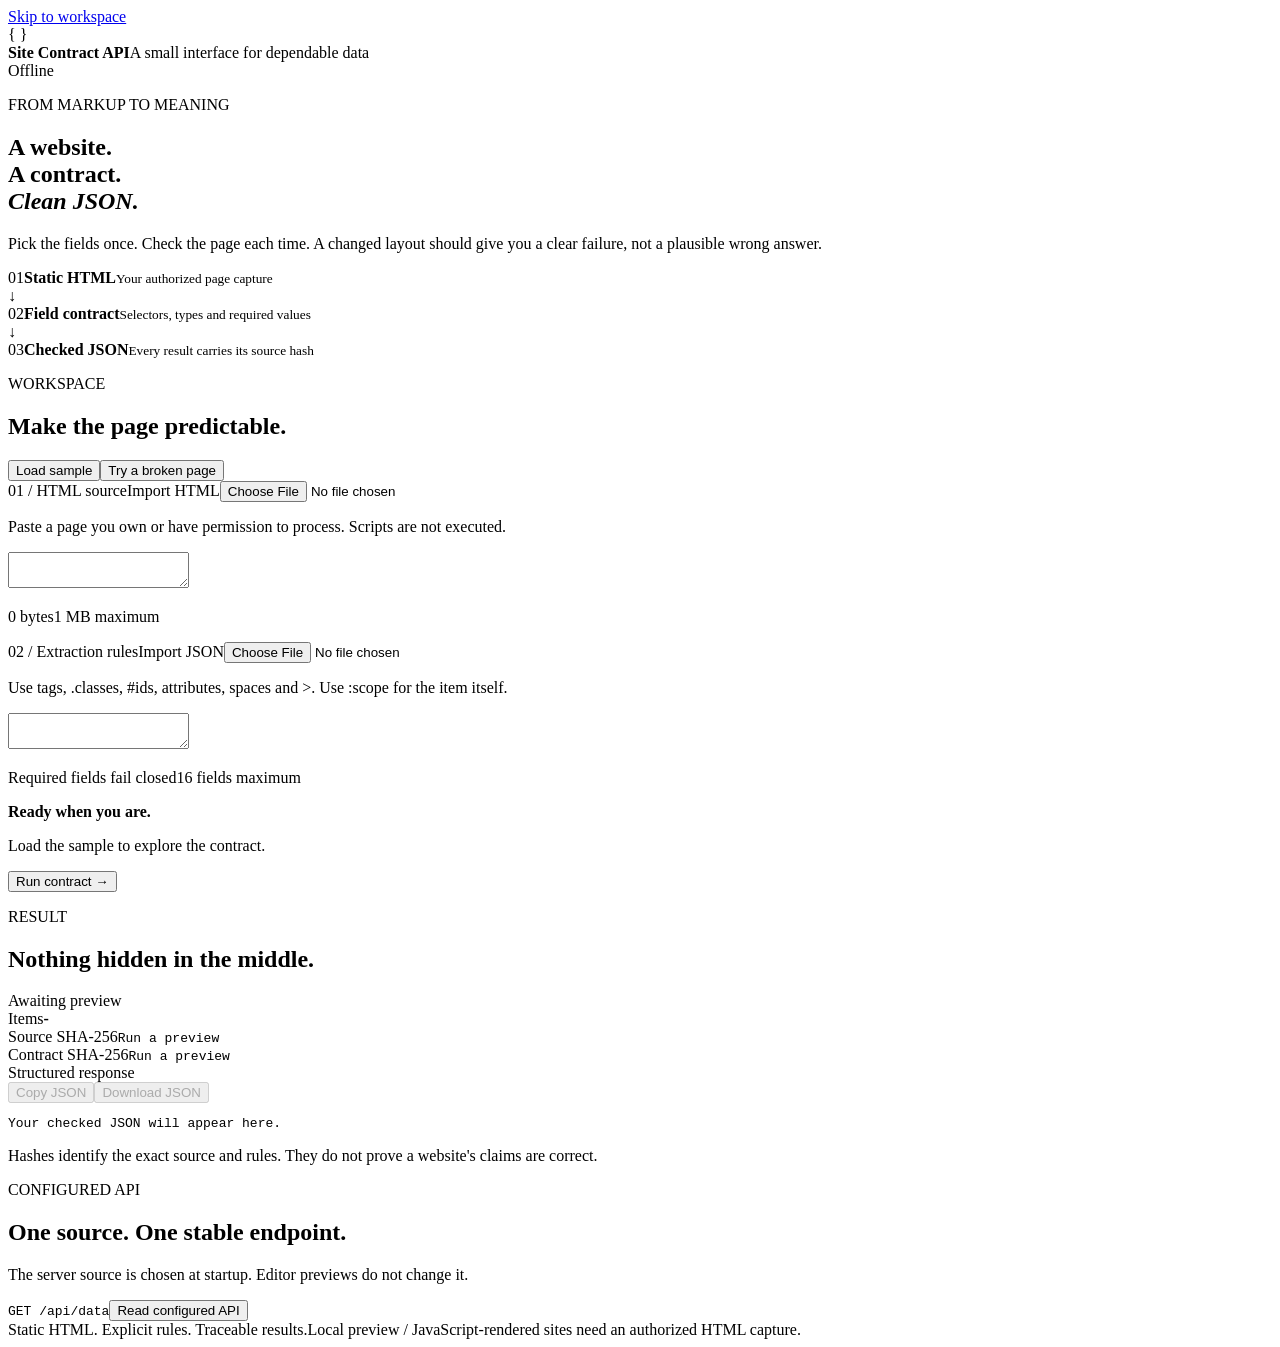
==== site_contract_api/static/index.html @ a144b0a0 "Add a local HTML contract API with bounded extraction and tests" ====
<!doctype html>
<html lang="en"><head><meta charset="utf-8"><meta name="viewport" content="width=device-width,initial-scale=1">
<meta name="csrf-token" content="{{CSRF}}"><meta name="color-scheme" content="light"><title>Site Contract API</title>
<link rel="icon" href="data:,"><link rel="stylesheet" href="/static/styles.css"><script src="/static/app.js" defer></script></head>
<body><a class="skip" href="#workspace">Skip to workspace</a>
<header><div class="brand"><span class="mark" aria-hidden="true">{ }</span><div><strong>Site Contract API</strong><span class="subbrand">A small interface for dependable data</span></div></div><span class="mode" id="mode">Offline</span></header>
<main><section class="intro"><div><p class="eyebrow">FROM MARKUP TO MEANING</p><h1>A website.<br>A contract.<br><em>Clean JSON.</em></h1><p class="lede">Pick the fields once. Check the page each time. A changed layout should give you a clear failure, not a plausible wrong answer.</p></div>
<div class="flow" aria-label="HTML passes through explicit rules to produce checked JSON"><div><span class="step">01</span><strong>Static HTML</strong><small>Your authorized page capture</small></div><span class="arrow" aria-hidden="true">&darr;</span><div><span class="step">02</span><strong>Field contract</strong><small>Selectors, types and required values</small></div><span class="arrow" aria-hidden="true">&darr;</span><div><span class="step">03</span><strong>Checked JSON</strong><small>Every result carries its source hash</small></div></div></section>
<section class="workspace" id="workspace" aria-label="Contract editor"><div class="workspace-head"><div><p class="eyebrow">WORKSPACE</p><h2>Make the page predictable.</h2></div><div class="tools"><button id="demo" type="button">Load sample</button><button id="break" class="quiet" type="button">Try a broken page</button></div></div>
<div class="editors"><section class="pane"><div class="pane-head"><label for="html">01 / HTML source</label><label class="file-label" for="html-file">Import HTML<input id="html-file" type="file" accept=".html,.htm,.txt,text/html" class="file-input"></label></div><p class="hint">Paste a page you own or have permission to process. Scripts are not executed.</p><textarea id="html" spellcheck="false" aria-describedby="html-note" maxlength="1048576"></textarea><p class="pane-foot" id="html-note"><span id="html-size">0 bytes</span><span>1 MB maximum</span></p></section>
<section class="pane"><div class="pane-head"><label for="rules">02 / Extraction rules</label><label class="file-label" for="rules-file">Import JSON<input id="rules-file" type="file" accept=".json,application/json" class="file-input"></label></div><p class="hint">Use tags, .classes, #ids, attributes, spaces and &gt;. Use :scope for the item itself.</p><textarea id="rules" spellcheck="false" aria-describedby="rules-note" maxlength="32768"></textarea><p class="pane-foot" id="rules-note"><span>Required fields fail closed</span><span>16 fields maximum</span></p></section></div>
<div class="run-bar"><div><strong id="state">Ready when you are.</strong><p id="status" role="status" aria-live="polite">Load the sample to explore the contract.</p></div><button id="preview" type="button" class="primary">Run contract <span aria-hidden="true">&rarr;</span></button></div></section>
<section class="results" aria-label="Extraction result"><div class="result-head"><div><p class="eyebrow">RESULT</p><h2 id="result-title">Nothing hidden in the middle.</h2></div><span id="result-badge" class="badge">Awaiting preview</span></div>
<div class="metrics"><div><span>Items</span><strong id="count">-</strong></div><div><span>Source SHA-256</span><code id="source-hash">Run a preview</code></div><div><span>Contract SHA-256</span><code id="rules-hash">Run a preview</code></div></div>
<div class="output-head"><span id="output-label">Structured response</span><div><button id="copy" class="quiet" type="button" disabled>Copy JSON</button><button id="download" class="quiet" type="button" disabled>Download JSON</button></div></div><pre id="output" tabindex="0" aria-label="JSON output">Your checked JSON will appear here.</pre>
<p class="output-note">Hashes identify the exact source and rules. They do not prove a website's claims are correct.</p></section>
<section class="endpoint"><div><p class="eyebrow">CONFIGURED API</p><h2>One source. One stable endpoint.</h2><p>The server source is chosen at startup. Editor previews do not change it.</p></div><div class="endpoint-action"><code>GET /api/data</code><button id="read-api" type="button">Read configured API</button></div></section>
</main><footer><span>Static HTML. Explicit rules. Traceable results.</span><span>Local preview / JavaScript-rendered sites need an authorized HTML capture.</span></footer></body></html>
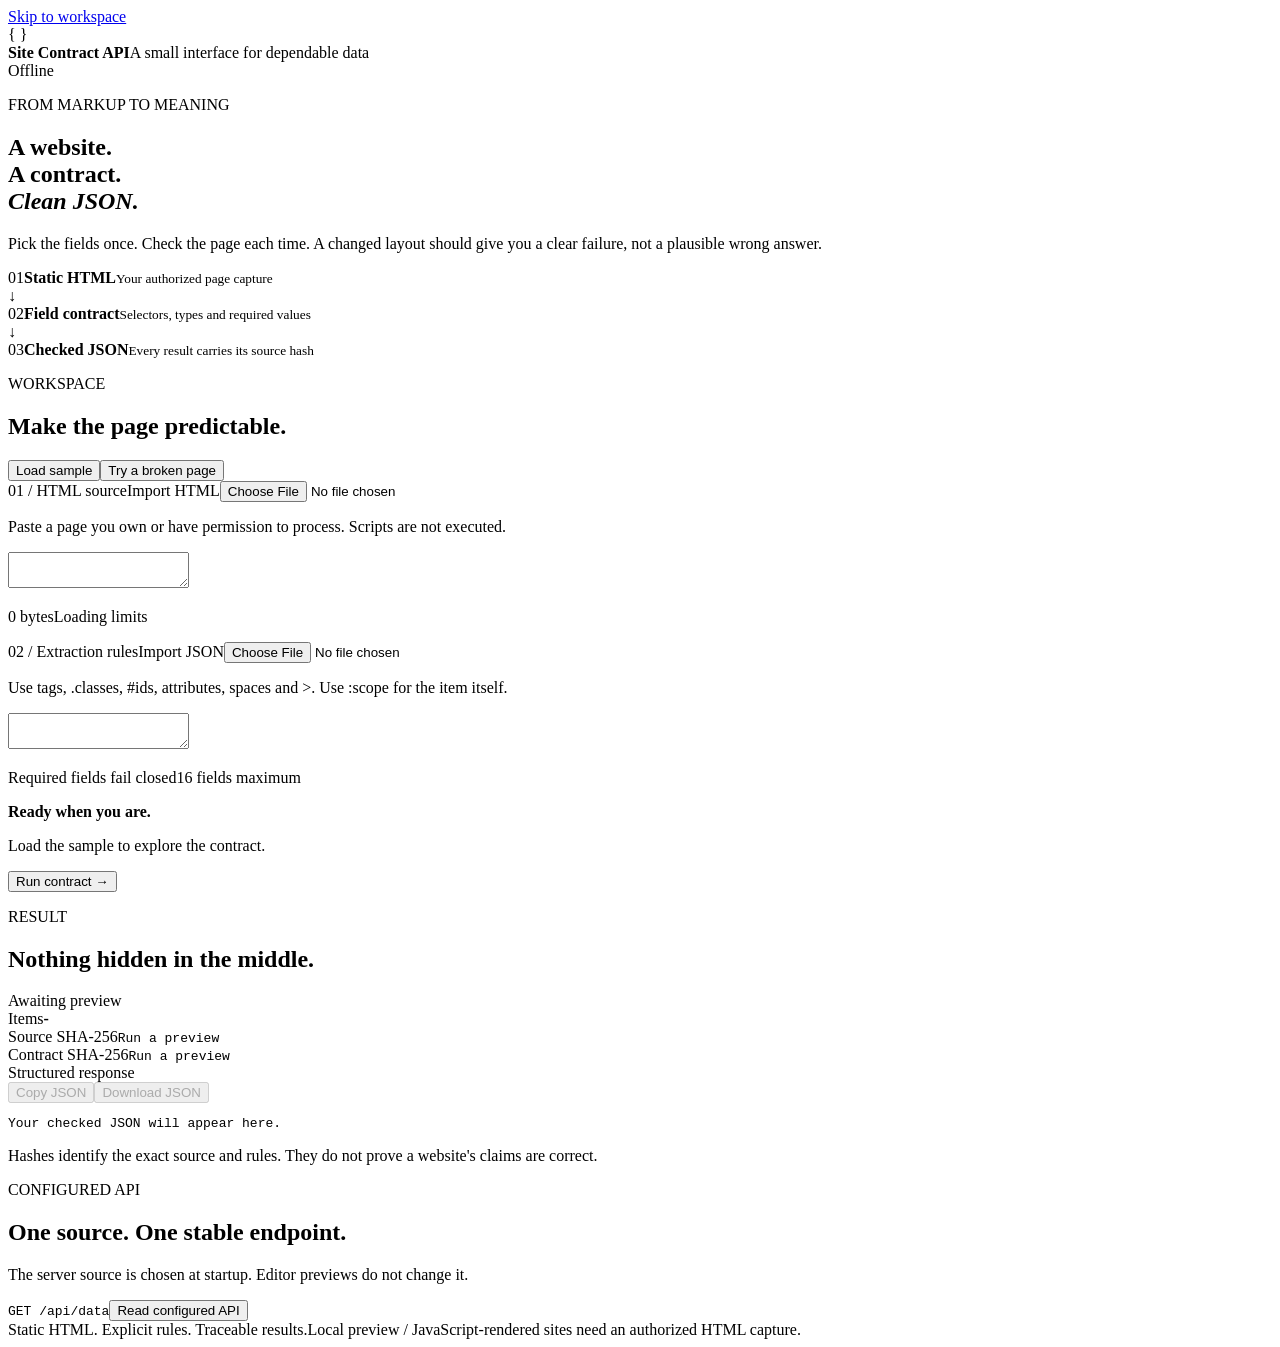
==== commit 1cb7a184: "Support bounded full-page HTML imports with precise limit errors" ====
--- a/site_contract_api/static/index.html
+++ b/site_contract_api/static/index.html
@@ -7,8 +7,8 @@
 <main><section class="intro"><div><p class="eyebrow">FROM MARKUP TO MEANING</p><h1>A website.<br>A contract.<br><em>Clean JSON.</em></h1><p class="lede">Pick the fields once. Check the page each time. A changed layout should give you a clear failure, not a plausible wrong answer.</p></div>
 <div class="flow" aria-label="HTML passes through explicit rules to produce checked JSON"><div><span class="step">01</span><strong>Static HTML</strong><small>Your authorized page capture</small></div><span class="arrow" aria-hidden="true">&darr;</span><div><span class="step">02</span><strong>Field contract</strong><small>Selectors, types and required values</small></div><span class="arrow" aria-hidden="true">&darr;</span><div><span class="step">03</span><strong>Checked JSON</strong><small>Every result carries its source hash</small></div></div></section>
 <section class="workspace" id="workspace" aria-label="Contract editor"><div class="workspace-head"><div><p class="eyebrow">WORKSPACE</p><h2>Make the page predictable.</h2></div><div class="tools"><button id="demo" type="button">Load sample</button><button id="break" class="quiet" type="button">Try a broken page</button></div></div>
-<div class="editors"><section class="pane"><div class="pane-head"><label for="html">01 / HTML source</label><label class="file-label" for="html-file">Import HTML<input id="html-file" type="file" accept=".html,.htm,.txt,text/html" class="file-input"></label></div><p class="hint">Paste a page you own or have permission to process. Scripts are not executed.</p><textarea id="html" spellcheck="false" aria-describedby="html-note" maxlength="1048576"></textarea><p class="pane-foot" id="html-note"><span id="html-size">0 bytes</span><span>1 MB maximum</span></p></section>
-<section class="pane"><div class="pane-head"><label for="rules">02 / Extraction rules</label><label class="file-label" for="rules-file">Import JSON<input id="rules-file" type="file" accept=".json,application/json" class="file-input"></label></div><p class="hint">Use tags, .classes, #ids, attributes, spaces and &gt;. Use :scope for the item itself.</p><textarea id="rules" spellcheck="false" aria-describedby="rules-note" maxlength="32768"></textarea><p class="pane-foot" id="rules-note"><span>Required fields fail closed</span><span>16 fields maximum</span></p></section></div>
+<div class="editors"><section class="pane"><div class="pane-head"><label for="html">01 / HTML source</label><label class="file-label" for="html-file">Import HTML<input id="html-file" type="file" accept=".html,.htm,.txt,text/html" class="file-input"></label></div><p class="hint">Paste a page you own or have permission to process. Scripts are not executed.</p><textarea id="html" spellcheck="false" aria-describedby="html-note"></textarea><p class="pane-foot" id="html-note"><span id="html-size">0 bytes</span><span id="html-limit">Loading limits</span></p></section>
+<section class="pane"><div class="pane-head"><label for="rules">02 / Extraction rules</label><label class="file-label" for="rules-file">Import JSON<input id="rules-file" type="file" accept=".json,application/json" class="file-input"></label></div><p class="hint">Use tags, .classes, #ids, attributes, spaces and &gt;. Use :scope for the item itself.</p><textarea id="rules" spellcheck="false" aria-describedby="rules-note"></textarea><p class="pane-foot" id="rules-note"><span>Required fields fail closed</span><span id="rules-limit">16 fields maximum</span></p></section></div>
 <div class="run-bar"><div><strong id="state">Ready when you are.</strong><p id="status" role="status" aria-live="polite">Load the sample to explore the contract.</p></div><button id="preview" type="button" class="primary">Run contract <span aria-hidden="true">&rarr;</span></button></div></section>
 <section class="results" aria-label="Extraction result"><div class="result-head"><div><p class="eyebrow">RESULT</p><h2 id="result-title">Nothing hidden in the middle.</h2></div><span id="result-badge" class="badge">Awaiting preview</span></div>
 <div class="metrics"><div><span>Items</span><strong id="count">-</strong></div><div><span>Source SHA-256</span><code id="source-hash">Run a preview</code></div><div><span>Contract SHA-256</span><code id="rules-hash">Run a preview</code></div></div>
